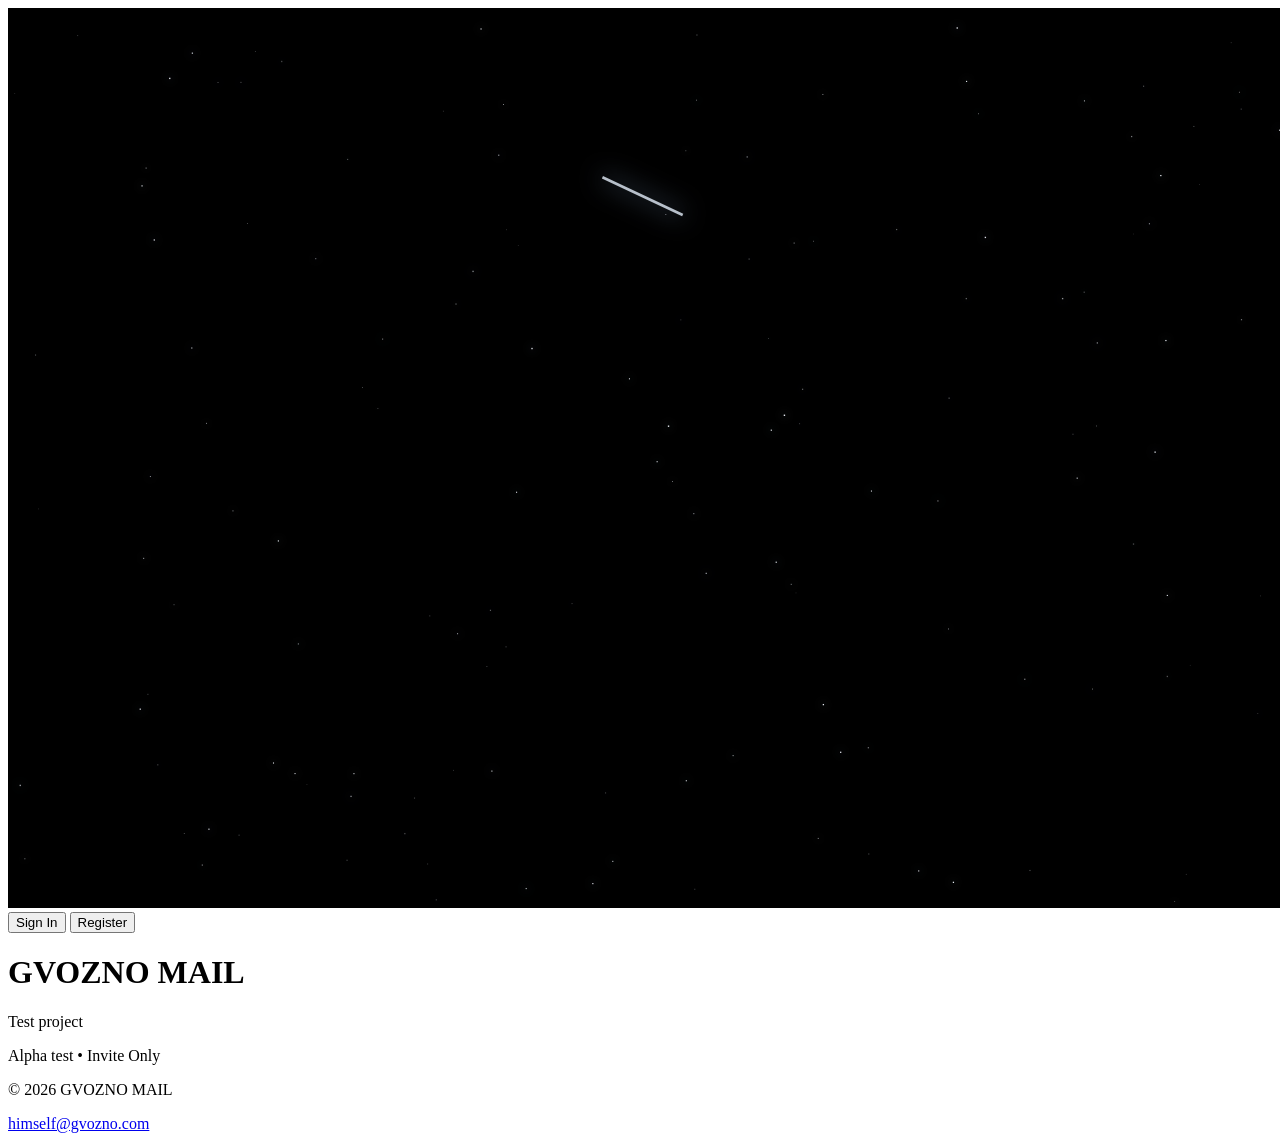
==== index.html @ 1ba91f4c "Create index.html" ====
<!DOCTYPE html>
<html lang="en">
<head>
    <meta charset="UTF-8">
    <meta name="viewport" content="width=device-width, initial-scale=1.0">
    <title>Gvozno Mail • Alpha</title>
   
    <meta name="description" content="Gvozno Mail — invite-only email for creators.">
   
    <meta property="og:type" content="website">
    <meta property="og:url" content="https://mail.gvozno.com">
    <meta property="og:title" content="Gvozno Mail • Alpha">
    <meta property="og:description" content="Gvozno Mail • Alpha">
    <meta property="og:image" content="https://gvozno.com/og-preview.png">
    <meta property="og:site_name" content="Gvozno">
   
    <meta name="twitter:card" content="summary_large_image">
    <meta name="twitter:title" content="Gvozno Mail • Alpha">
    <meta name="twitter:description" content="Gvozno Mail • Alpha">
   
    <link rel="canonical" href="https://mail.gvozno.com">
   
    <link rel="icon" href="favicon.png" type="image/png">
    <link rel="apple-touch-icon" href="favicon1.png" type="image/png">
    <meta name="theme-color" content="#000000">
   
    <link rel="stylesheet" href="style.css">
</head>
<body>
    <canvas id="canvas"></canvas>
   
    <header>
        <div class="header-inner">
            <button class="btn">Sign In</button>
            <button class="btn">Register</button>
        </div>
    </header>
   
    <div class="container">
        <div class="hero">
           
            <h1 class="title">GVOZNO MAIL</h1>
           
            <p class="subtitle">Test project</p>
           
            <div class="alpha-card">Alpha test • Invite Only</div>
        </div>
    </div>
   
    <footer>
        <div class="footer-inner">
            <p class="copyright">© 2026 GVOZNO MAIL</p>
            <span id="email-place"></span>
        </div>
    </footer>

    <script>
        const canvas = document.getElementById('canvas');
        const ctx = canvas.getContext('2d');
        let w = canvas.width = window.innerWidth;
        let h = canvas.height = window.innerHeight;
       
        window.addEventListener('resize', () => {
            w = canvas.width = window.innerWidth;
            h = canvas.height = window.innerHeight;
        });

        const stars = [];
        class Star {
            constructor() {
                this.x = Math.random() * w;
                this.y = Math.random() * h;
                this.size = Math.random() * 0.85 + 0.55;
                this.vx = Math.random() * 0.11 + 0.055;
                this.vy = Math.random() * 0.18 + 0.095;
                this.phase = Math.random() * Math.PI * 2;
                this.twinkle = Math.random() * 0.0022 + 0.0011;
            }
            update() {
                this.x += this.vx;
                this.y += this.vy;
                this.phase += this.twinkle;
                if (this.x > w + 40 || this.y > h + 40 || this.x < -40 || this.y < -40) {
                    this.x = Math.random() * w;
                    this.y = Math.random() * h;
                }
            }
            draw() {
                const alpha = 0.62 + Math.sin(this.phase) * 0.35;
                ctx.save();
                ctx.globalAlpha = alpha;
                ctx.fillStyle = '#f4f8ff';
                ctx.shadowBlur = 8;
                ctx.shadowColor = '#b8d4ff';
                ctx.fillRect(this.x, this.y, this.size, this.size);
                ctx.restore();
            }
        }
        for (let i = 0; i < 148; i++) stars.push(new Star());

        const shootingStars = [];
        class ShootingStar {
            constructor() { this.reset(); }
            reset() {
                this.x = Math.random() * w * 1.15 - w * 0.2;
                this.y = Math.random() * h * 0.3;
                this.len = Math.random() * 62 + 45;
                this.speed = Math.random() * 15 + 18;
                this.angle = Math.PI / 180 * (28 + Math.random() * 17);
                this.opacity = 1;
                this.active = true;
            }
            update() {
                this.x += Math.cos(this.angle) * this.speed;
                this.y += Math.sin(this.angle) * this.speed;
                this.opacity -= 0.017;
                if (this.opacity <= 0) this.active = false;
            }
            draw() {
                ctx.save();
                ctx.globalAlpha = this.opacity;
                ctx.strokeStyle = '#e8f3ff';
                ctx.lineWidth = 2.7;
                ctx.shadowBlur = 25;
                ctx.shadowColor = '#a8ceff';
                ctx.beginPath();
                ctx.moveTo(this.x, this.y);
                ctx.lineTo(this.x - Math.cos(this.angle) * this.len, this.y - Math.sin(this.angle) * this.len * 0.75);
                ctx.stroke();
                ctx.restore();
            }
        }

        function animate() {
            ctx.fillStyle = '#000000';
            ctx.fillRect(0, 0, w, h);
            stars.forEach(star => { star.update(); star.draw(); });
            if (Math.random() < 0.012) shootingStars.push(new ShootingStar());
            for (let i = shootingStars.length - 1; i >= 0; i--) {
                const s = shootingStars[i];
                if (s.active) { s.update(); s.draw(); } else shootingStars.splice(i, 1);
            }
            requestAnimationFrame(animate);
        }
        animate();

        document.addEventListener('DOMContentLoaded', () => {
            const encoded = "aGltc2VsZkBndm96bm8uY29t";
            const target = document.getElementById('email-place');
            if (target) {
                const email = atob(encoded);
                const link = document.createElement('a');
                link.href = `mailto:${email}`;
                link.className = 'footer-email';
                link.textContent = email;
                target.appendChild(link);
            }
        });
    </script>
</body>
</html>
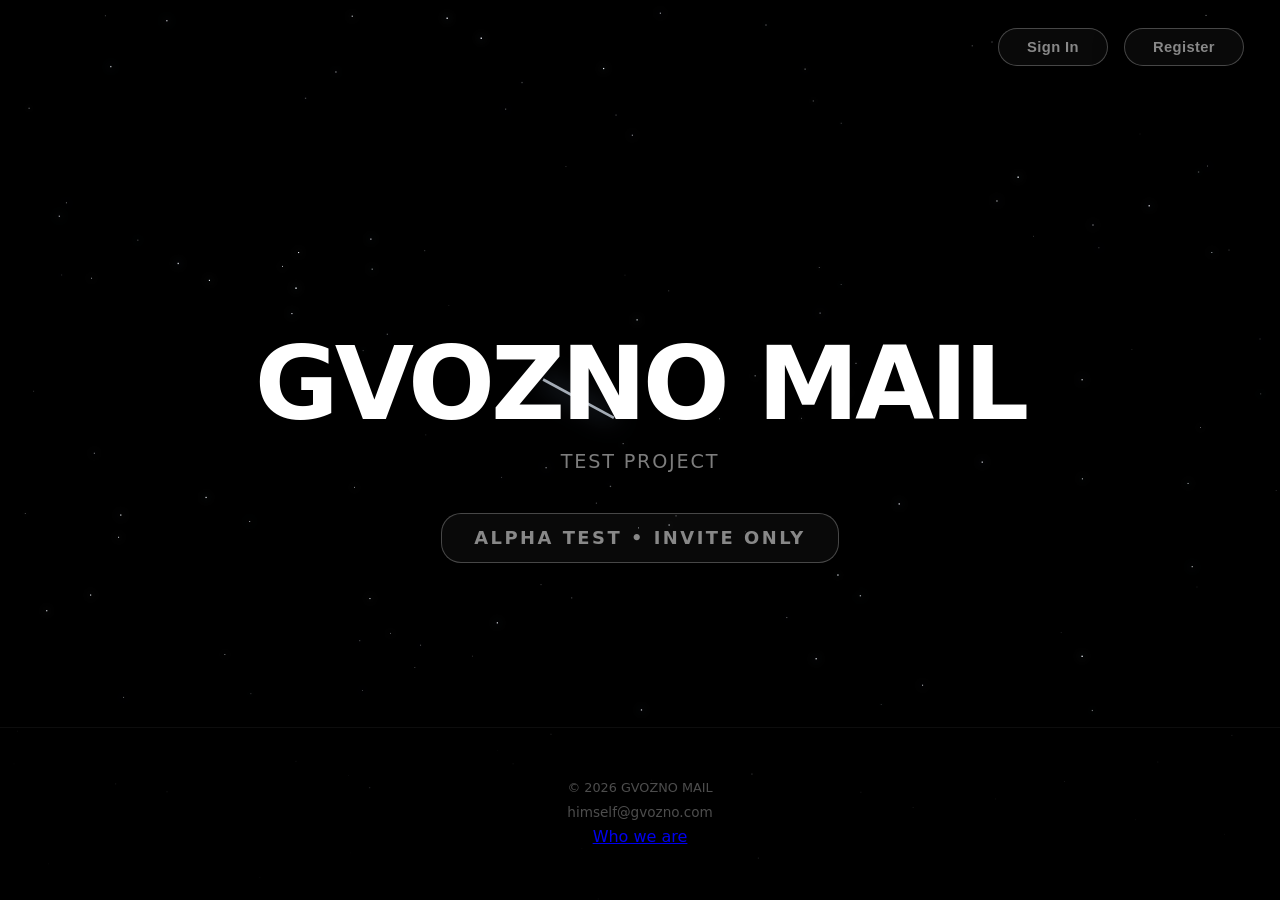
==== commit ee6abc7c: "Update index.html" ====
--- a/index.html
+++ b/index.html
@@ -47,12 +47,15 @@
         </div>
     </div>
    
-    <footer>
-        <div class="footer-inner">
-            <p class="copyright">© 2026 GVOZNO MAIL</p>
-            <span id="email-place"></span>
-        </div>
-    </footer>
+<footer>
+    <div class="footer-inner">
+        <p class="copyright">© 2026 GVOZNO MAIL</p>
+        <span id="email-place"></span>
+        <p class="safe-text">
+            <a href="who.html" class="who-link">Who we are</a>
+        </p>
+    </div>
+</footer>
 
     <script>
         const canvas = document.getElementById('canvas');
--- a/style.css
+++ b/style.css
@@ -0,0 +1,172 @@
+:root {
+    --bg: #000000;
+    --card-bg: rgba(150, 150, 150, 0.06);
+    --border: rgba(255, 255, 255, 0.25);
+    --accent: #ffffff;
+    --dim: #888888;
+    --radius: 20px;
+    --shadow: 0 8px 32px rgba(0, 0, 0, 0.35);
+    --shadow-lg: 0 20px 50px rgba(0, 0, 0, 0.45);
+    --transition: all 0.45s cubic-bezier(0.23, 1, 0.32, 1);
+}
+* {
+    box-sizing: border-box;
+    margin: 0;
+    padding: 0;
+}
+html {
+    scroll-behavior: smooth;
+    font-size: 16px;
+    overscroll-behavior-y: none;
+    background-color: #000000;
+    height: 100dvh;
+}
+body {
+    background: transparent;
+    color: white;
+    font-family: system-ui, 'Segoe UI', sans-serif;
+    line-height: 1.6;
+    -webkit-font-smoothing: antialiased;
+    -moz-osx-font-smoothing: grayscale;
+    min-height: 100dvh;
+    overscroll-behavior-y: none;
+}
+canvas {
+    position: fixed;
+    inset: 0;
+    z-index: -1;
+    display: block;
+    pointer-events: none;
+}
+.alpha-card {
+    padding: 10px 32px;
+    font-size: clamp(0.95rem, 2.2vw, 1.12rem);
+    font-weight: 600;
+    letter-spacing: 2.5px;
+    text-transform: uppercase;
+    color: var(--dim);
+    background: var(--card-bg);
+    border: 1px solid var(--border);
+    border-radius: var(--radius);
+    box-shadow: var(--shadow);
+    display: inline-block;
+    white-space: nowrap;
+    transition: none;
+}
+header {
+    position: fixed;
+    top: 28px;
+    right: 36px;
+    z-index: 100;
+}
+.header-inner {
+    display: flex;
+    gap: 16px;
+}
+.btn {
+    background: var(--card-bg);
+    border: 1px solid var(--border);
+    box-shadow: var(--shadow);
+    padding: 10px 28px;
+    font-size: 0.92rem;
+    font-weight: 600;
+    color: var(--dim);
+    border-radius: 20px;
+    cursor: pointer;
+    letter-spacing: 0.4px;
+    transition: var(--transition);
+    overflow: hidden;
+}
+.btn:hover,
+.btn:focus-visible {
+    background: rgba(255,255,255,0.09);
+    color: white;
+    border-color: rgba(255,255,255,0.35);
+}
+.container {
+    max-width: 1000px;
+    margin: 0 auto;
+    padding: 0 20px;
+    height: 100dvh;
+    display: flex;
+    align-items: center;
+    justify-content: center;
+}
+.hero {
+    text-align: center;
+}
+.title {
+    font-size: clamp(3.8rem, 8.5vw, 6.4rem);
+    font-weight: 800;
+    letter-spacing: -0.04em;
+    line-height: 0.92;
+    margin-bottom: 1rem;
+}
+.subtitle {
+    font-size: clamp(1rem, 2.3vw, 1.2rem);
+    font-weight: 400;
+    letter-spacing: 1.8px;
+    text-transform: uppercase;
+    color: var(--dim);
+    margin-bottom: 2.2rem;
+    opacity: 0.92;
+}
+footer {
+    position: fixed;
+    bottom: 0;
+    left: 0;
+    right: 0;
+    background: rgba(0, 0, 0, 0.85);
+    padding: 50px 0;
+    text-align: center;
+    border-top: 1px solid rgba(255,255,255,0.05);
+    z-index: 10;
+}
+.copyright {
+    font-size: 0.8rem;
+    color: rgba(255,255,255,0.3);
+    text-transform: uppercase;
+    margin: 0;
+}
+.footer-email {
+    color: rgba(255,255,255,0.3);
+    text-decoration: none;
+    font-size: 0.85rem;
+    transition: color 0.3s;
+}
+.footer-email:hover {
+    color: white;
+}
+@media (max-width: 768px) {
+    header {
+        top: 20px;
+        right: 20px;
+        left: 20px;
+        justify-content: center;
+    }
+    .header-inner {
+        width: 100%;
+        justify-content: center;
+        gap: 12px;
+    }
+    .btn {
+        flex: 1;
+        max-width: 160px;
+        padding: 10px 20px;
+    }
+    .title {
+        font-size: clamp(3.2rem, 11vw, 5.4rem);
+    }
+    .subtitle {
+        font-size: 1rem;
+        margin-bottom: 1.8rem;
+    }
+    .alpha-card {
+        padding: 8px 24px;
+        font-size: 1rem;
+        letter-spacing: 2px;
+    }
+}
+@media (prefers-reduced-motion: reduce) {
+    * { transition: none !important; }
+}
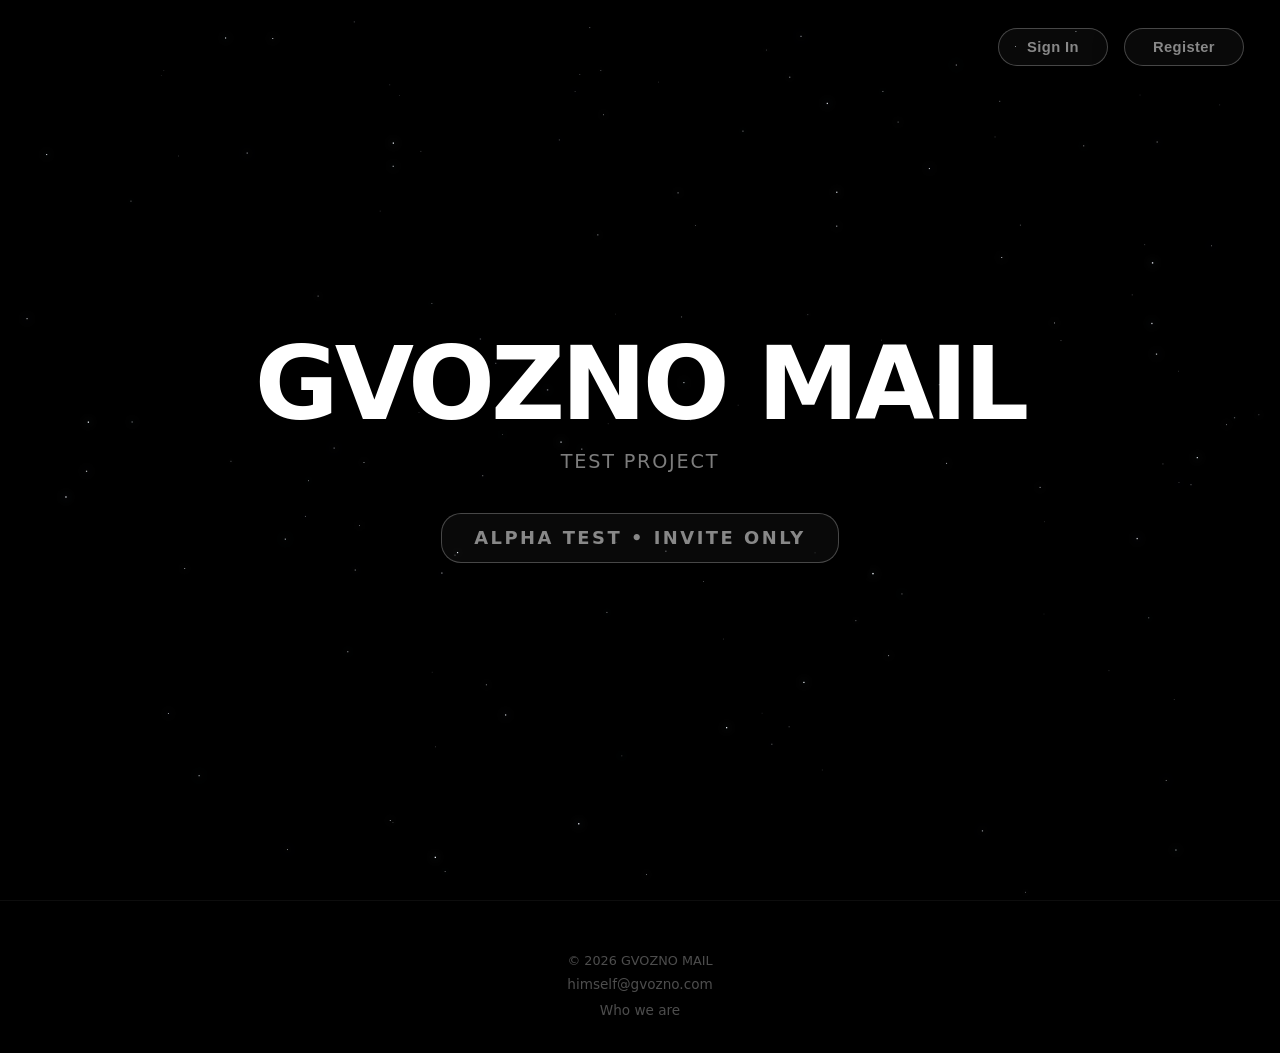
==== commit 3b5091c0: "Update index.html" ====
--- a/index.html
+++ b/index.html
@@ -57,108 +57,7 @@
     </div>
 </footer>
 
-    <script>
-        const canvas = document.getElementById('canvas');
-        const ctx = canvas.getContext('2d');
-        let w = canvas.width = window.innerWidth;
-        let h = canvas.height = window.innerHeight;
-       
-        window.addEventListener('resize', () => {
-            w = canvas.width = window.innerWidth;
-            h = canvas.height = window.innerHeight;
-        });
-
-        const stars = [];
-        class Star {
-            constructor() {
-                this.x = Math.random() * w;
-                this.y = Math.random() * h;
-                this.size = Math.random() * 0.85 + 0.55;
-                this.vx = Math.random() * 0.11 + 0.055;
-                this.vy = Math.random() * 0.18 + 0.095;
-                this.phase = Math.random() * Math.PI * 2;
-                this.twinkle = Math.random() * 0.0022 + 0.0011;
-            }
-            update() {
-                this.x += this.vx;
-                this.y += this.vy;
-                this.phase += this.twinkle;
-                if (this.x > w + 40 || this.y > h + 40 || this.x < -40 || this.y < -40) {
-                    this.x = Math.random() * w;
-                    this.y = Math.random() * h;
-                }
-            }
-            draw() {
-                const alpha = 0.62 + Math.sin(this.phase) * 0.35;
-                ctx.save();
-                ctx.globalAlpha = alpha;
-                ctx.fillStyle = '#f4f8ff';
-                ctx.shadowBlur = 8;
-                ctx.shadowColor = '#b8d4ff';
-                ctx.fillRect(this.x, this.y, this.size, this.size);
-                ctx.restore();
-            }
-        }
-        for (let i = 0; i < 148; i++) stars.push(new Star());
-
-        const shootingStars = [];
-        class ShootingStar {
-            constructor() { this.reset(); }
-            reset() {
-                this.x = Math.random() * w * 1.15 - w * 0.2;
-                this.y = Math.random() * h * 0.3;
-                this.len = Math.random() * 62 + 45;
-                this.speed = Math.random() * 15 + 18;
-                this.angle = Math.PI / 180 * (28 + Math.random() * 17);
-                this.opacity = 1;
-                this.active = true;
-            }
-            update() {
-                this.x += Math.cos(this.angle) * this.speed;
-                this.y += Math.sin(this.angle) * this.speed;
-                this.opacity -= 0.017;
-                if (this.opacity <= 0) this.active = false;
-            }
-            draw() {
-                ctx.save();
-                ctx.globalAlpha = this.opacity;
-                ctx.strokeStyle = '#e8f3ff';
-                ctx.lineWidth = 2.7;
-                ctx.shadowBlur = 25;
-                ctx.shadowColor = '#a8ceff';
-                ctx.beginPath();
-                ctx.moveTo(this.x, this.y);
-                ctx.lineTo(this.x - Math.cos(this.angle) * this.len, this.y - Math.sin(this.angle) * this.len * 0.75);
-                ctx.stroke();
-                ctx.restore();
-            }
-        }
-
-        function animate() {
-            ctx.fillStyle = '#000000';
-            ctx.fillRect(0, 0, w, h);
-            stars.forEach(star => { star.update(); star.draw(); });
-            if (Math.random() < 0.012) shootingStars.push(new ShootingStar());
-            for (let i = shootingStars.length - 1; i >= 0; i--) {
-                const s = shootingStars[i];
-                if (s.active) { s.update(); s.draw(); } else shootingStars.splice(i, 1);
-            }
-            requestAnimationFrame(animate);
-        }
-        animate();
-
-        document.addEventListener('DOMContentLoaded', () => {
-            const encoded = "aGltc2VsZkBndm96bm8uY29t";
-            const target = document.getElementById('email-place');
-            if (target) {
-                const email = atob(encoded);
-                const link = document.createElement('a');
-                link.href = `mailto:${email}`;
-                link.className = 'footer-email';
-                link.textContent = email;
-                target.appendChild(link);
-            }
-        });
-    </script>
+        <script src="script.js"></script>
+        
 </body>
 </html>
--- a/style.css
+++ b/style.css
@@ -21,6 +21,14 @@
     background-color: #000000;
     height: 100dvh;
 }
+
+::-webkit-scrollbar { width: 5px; }
+::-webkit-scrollbar-track { background: #111; }
+::-webkit-scrollbar-thumb { 
+    background: linear-gradient(#555, #333); 
+    border-radius: 10px; 
+}
+
 body {
     background: transparent;
     color: white;
@@ -111,17 +119,20 @@
     margin-bottom: 2.2rem;
     opacity: 0.92;
 }
+
 footer {
-    position: fixed;
-    bottom: 0;
-    left: 0;
-    right: 0;
     background: rgba(0, 0, 0, 0.85);
-    padding: 50px 0;
+    padding: 50px 0 30px;
     text-align: center;
     border-top: 1px solid rgba(255,255,255,0.05);
-    z-index: 10;
-}
+}
+
+.footer-inner {
+    max-width: 1000px;
+    margin: 0 auto;
+    padding: 0 20px;
+}
+
 .copyright {
     font-size: 0.8rem;
     color: rgba(255,255,255,0.3);
@@ -137,6 +148,18 @@
 .footer-email:hover {
     color: white;
 }
+
+.who-link {
+    color: rgba(255,255,255,0.3);
+    text-decoration: none;
+    font-size: 0.85rem;
+    transition: color 0.3s;
+}
+
+.who-link:hover {
+    color: white;
+}
+
 @media (max-width: 768px) {
     header {
         top: 20px;
@@ -166,7 +189,14 @@
         font-size: 1rem;
         letter-spacing: 2px;
     }
-}
+    .container {
+        padding: 100px 20px 80px;
+    }
+    footer {
+        padding: 40px 0 20px;
+    }
+}
+
 @media (prefers-reduced-motion: reduce) {
     * { transition: none !important; }
 }
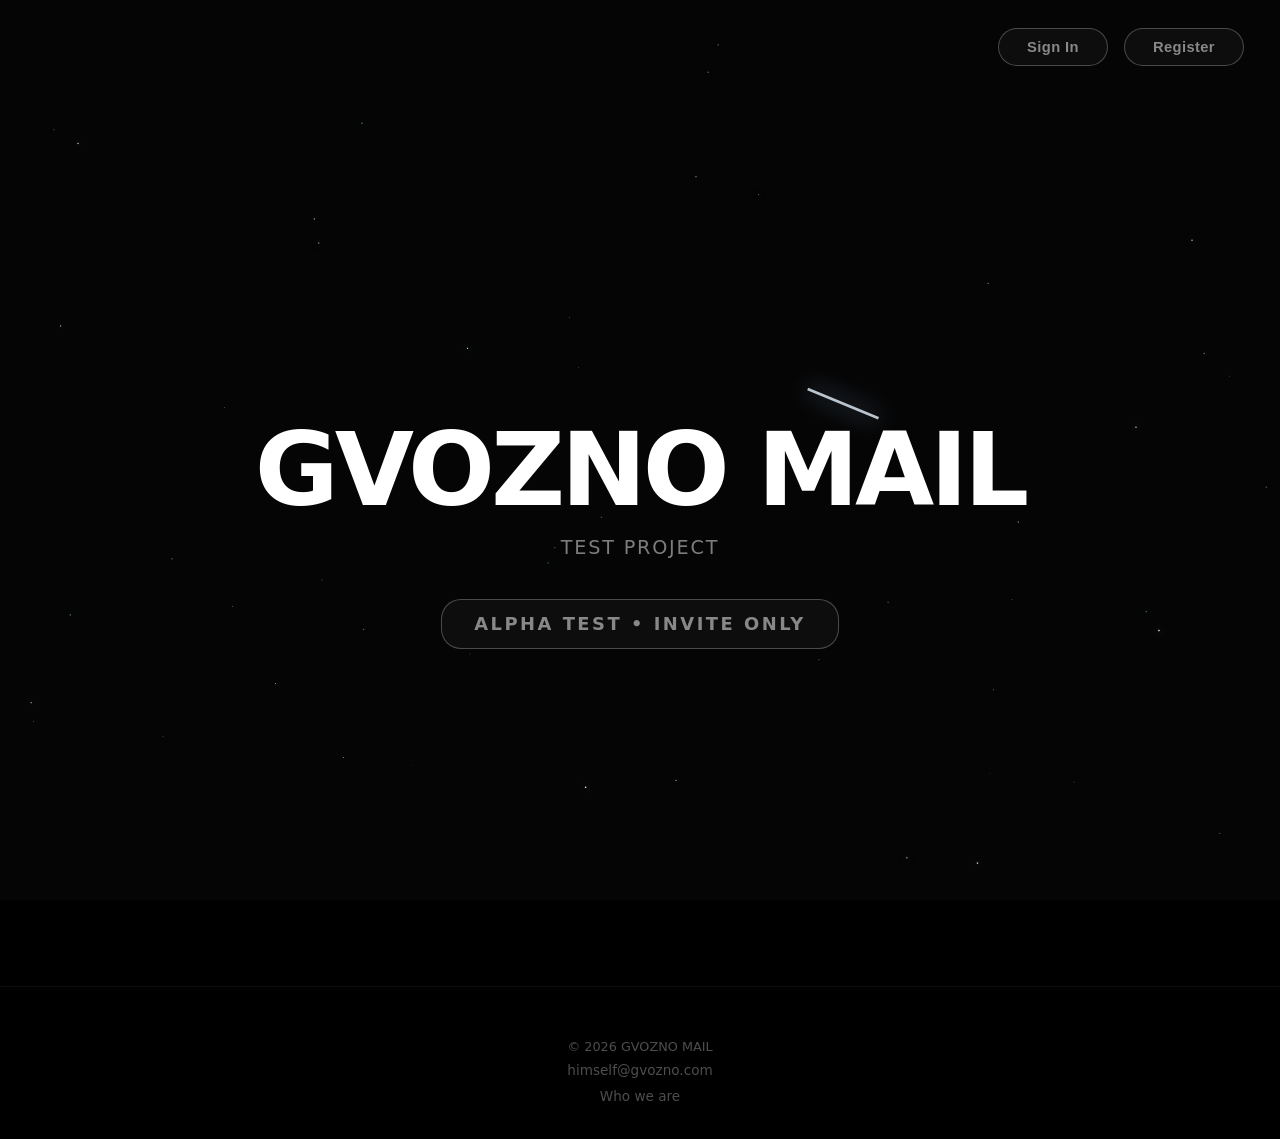
==== commit 93953822: "Update index.html" ====
--- a/index.html
+++ b/index.html
@@ -30,11 +30,15 @@
     <canvas id="canvas"></canvas>
    
     <header>
-        <div class="header-inner">
-            <button class="btn">Sign In</button>
-            <button class="btn">Register</button>
-        </div>
-    </header>
+    <div class="header-inner">
+        <button class="btn primary" type="button" id="sign-in-btn" aria-label="Sign in to Gvozno Mail">
+            Sign In
+        </button>
+        <button class="btn primary" type="button" id="register-btn" aria-label="Register for Gvozno Mail">
+            Register
+        </button>
+    </div>
+</header>
    
     <div class="container">
         <div class="hero">
--- a/style.css
+++ b/style.css
@@ -56,25 +56,23 @@
     background: var(--card-bg);
     border: 1px solid var(--border);
     border-radius: var(--radius);
-    box-shadow: var(--shadow);
     display: inline-block;
     white-space: nowrap;
     transition: none;
 }
 header {
-    position: fixed;
-    top: 28px;
-    right: 36px;
-    z-index: 100;
+    padding: 28px 36px 20px; /* отступы сверху и по бокам */
+    text-align: right;       /* кнопки справа, как раньше */
 }
+
 .header-inner {
     display: flex;
     gap: 16px;
+    justify-content: flex-end; /* кнопки прижаты вправо */
 }
 .btn {
     background: var(--card-bg);
     border: 1px solid var(--border);
-    box-shadow: var(--shadow);
     padding: 10px 28px;
     font-size: 0.92rem;
     font-weight: 600;
@@ -121,7 +119,6 @@
 }
 
 footer {
-    background: rgba(0, 0, 0, 0.85);
     padding: 50px 0 30px;
     text-align: center;
     border-top: 1px solid rgba(255,255,255,0.05);
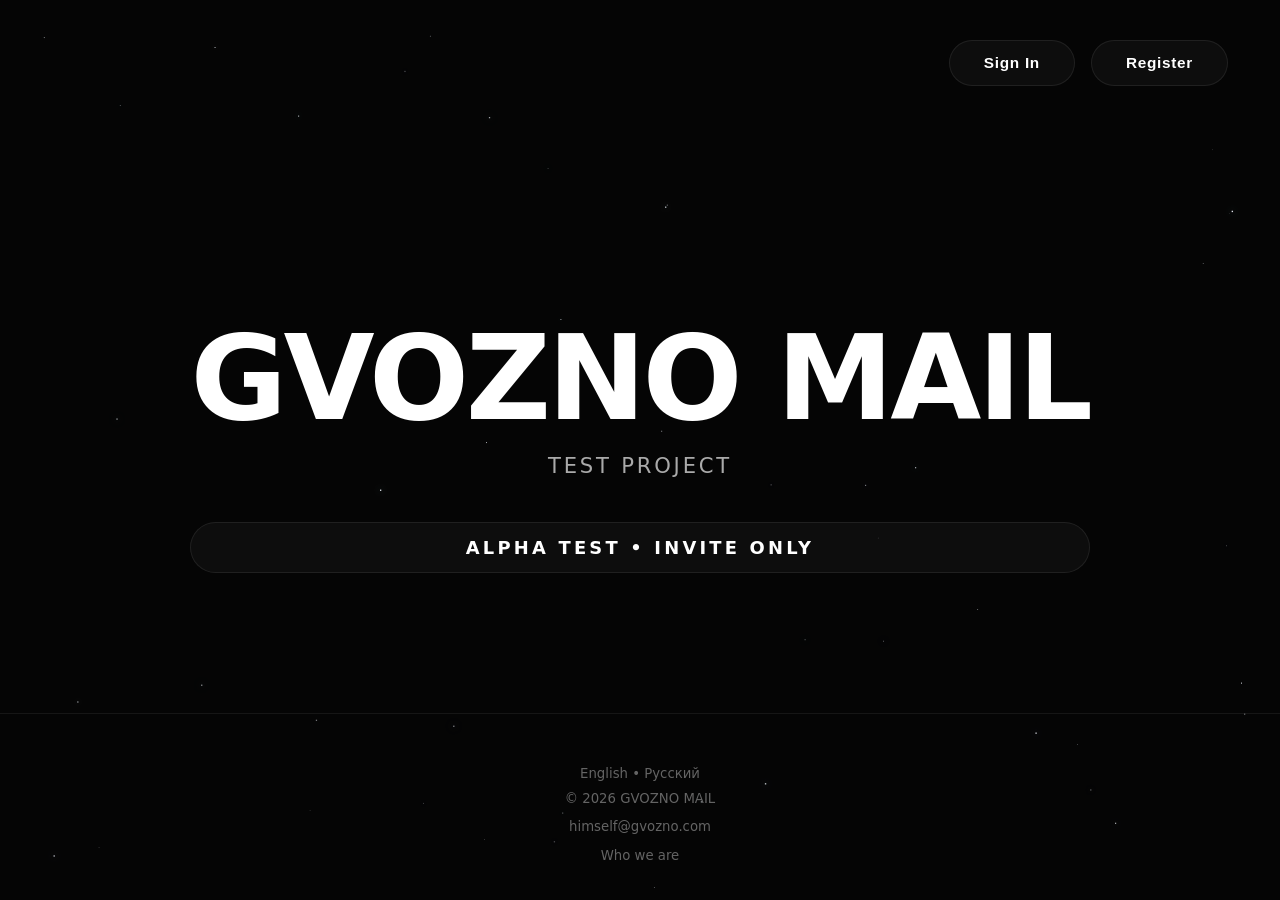
==== commit 53988f26: "Add files via upload" ====
--- a/index.html
+++ b/index.html
@@ -1,67 +1,57 @@
-<!DOCTYPE html>
-<html lang="en">
-<head>
-    <meta charset="UTF-8">
-    <meta name="viewport" content="width=device-width, initial-scale=1.0">
-    <title>Gvozno Mail • Alpha</title>
-   
-    <meta name="description" content="Gvozno Mail — invite-only email for creators.">
-   
-    <meta property="og:type" content="website">
-    <meta property="og:url" content="https://mail.gvozno.com">
-    <meta property="og:title" content="Gvozno Mail • Alpha">
-    <meta property="og:description" content="Gvozno Mail • Alpha">
-    <meta property="og:image" content="https://gvozno.com/og-preview.png">
-    <meta property="og:site_name" content="Gvozno">
-   
-    <meta name="twitter:card" content="summary_large_image">
-    <meta name="twitter:title" content="Gvozno Mail • Alpha">
-    <meta name="twitter:description" content="Gvozno Mail • Alpha">
-   
-    <link rel="canonical" href="https://mail.gvozno.com">
-   
-    <link rel="icon" href="favicon.png" type="image/png">
-    <link rel="apple-touch-icon" href="favicon1.png" type="image/png">
-    <meta name="theme-color" content="#000000">
-   
-    <link rel="stylesheet" href="style.css">
-</head>
-<body>
-    <canvas id="canvas"></canvas>
-   
-    <header>
-    <div class="header-inner">
-        <button class="btn primary" type="button" id="sign-in-btn" aria-label="Sign in to Gvozno Mail">
-            Sign In
-        </button>
-        <button class="btn primary" type="button" id="register-btn" aria-label="Register for Gvozno Mail">
-            Register
-        </button>
-    </div>
-</header>
-   
-    <div class="container">
-        <div class="hero">
-           
-            <h1 class="title">GVOZNO MAIL</h1>
-           
-            <p class="subtitle">Test project</p>
-           
-            <div class="alpha-card">Alpha test • Invite Only</div>
-        </div>
-    </div>
-   
-<footer>
-    <div class="footer-inner">
-        <p class="copyright">© 2026 GVOZNO MAIL</p>
-        <span id="email-place"></span>
-        <p class="safe-text">
-            <a href="who.html" class="who-link">Who we are</a>
-        </p>
-    </div>
-</footer>
-
-        <script src="script.js"></script>
-        
-</body>
-</html>
+<!DOCTYPE html>
+<html lang="en">
+<head>
+    <meta charset="UTF-8">
+    <meta name="viewport" content="width=device-width, initial-scale=1.0">
+    <title>Gvozno Mail • Alpha</title>
+
+    <meta http-equiv="refresh" content="0; url=/en/">
+
+    <meta name="robots" content="noindex, nofollow">
+
+    <script>
+        const userLang = (
+            navigator.languages?.[0] ||
+            navigator.language ||
+            navigator.browserLanguage ||
+            navigator.userLanguage ||
+            'en'
+        ).toLowerCase();
+
+        const isRussian = userLang.startsWith('ru') ||
+                         userLang.includes('-ru') ||
+                         userLang === 'russian';
+
+        if (isRussian) {
+            window.location.replace('/ru/');
+        } else {
+            window.location.replace('/en/');
+        }
+
+        setTimeout(() => {
+            if (!document.hidden) {
+                window.location.replace('/en/');
+            }
+        }, 1500);
+    </script>
+
+    <style>
+        body {
+            margin: 0;
+            height: 100dvh;
+            background: #000;
+            color: #666;
+            font-family: system-ui, sans-serif;
+            display: grid;
+            place-items: center;
+            text-align: center;
+        }
+        a { color: #aaa; text-decoration: underline; }
+    </style>
+</head>
+<body>
+    <p>Redirecting...<br>
+       <small>If nothing happens → <a href="/en/">English</a> / <a href="/ru/">Русский</a></small>
+    </p>
+</body>
+</html>
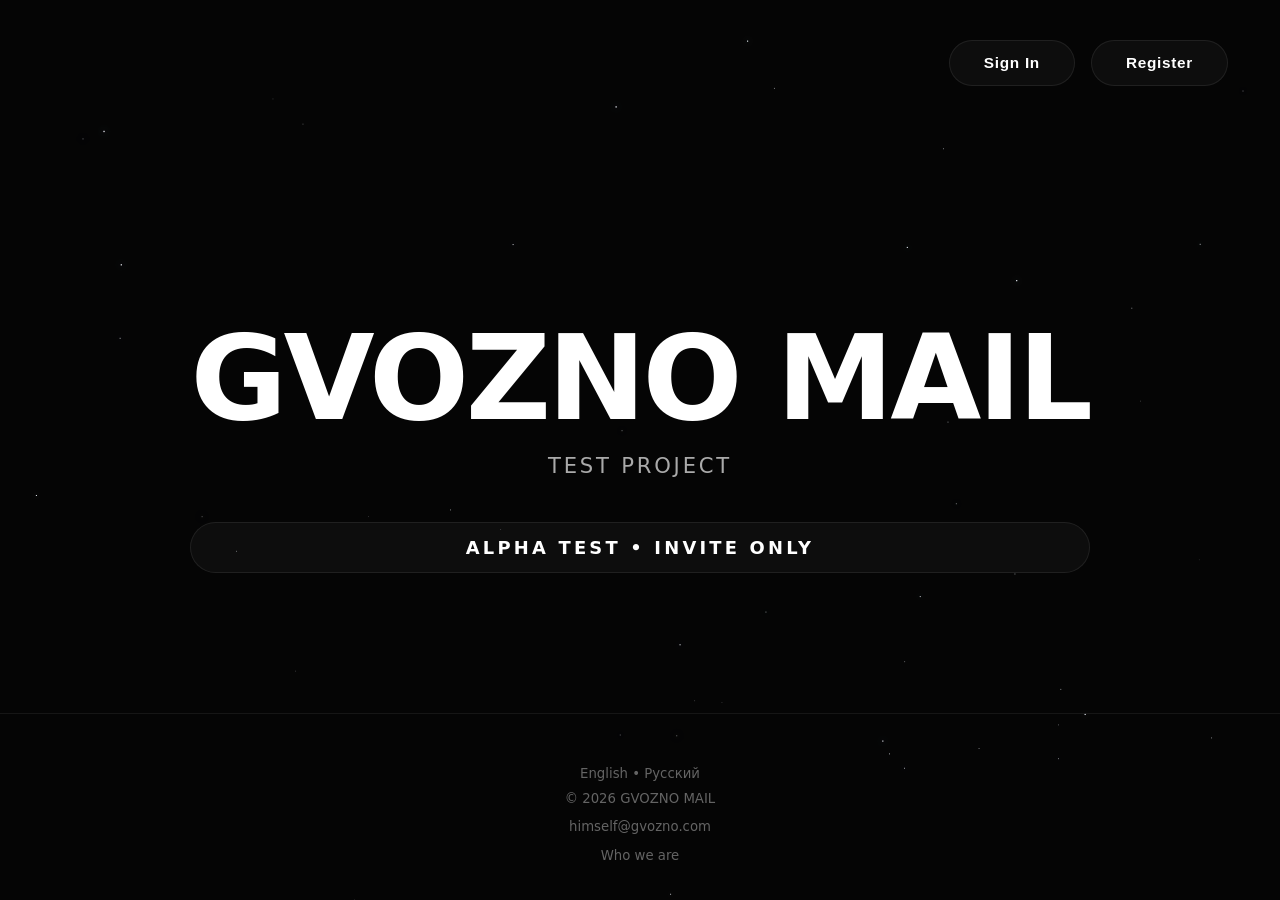
==== commit ee832c67: "Update index.html" ====
--- a/index.html
+++ b/index.html
@@ -1,57 +1,23 @@
 <!DOCTYPE html>
-<html lang="en">
+<html lang="en" style="background-color: #050505;">
 <head>
     <meta charset="UTF-8">
-    <meta name="viewport" content="width=device-width, initial-scale=1.0">
-    <title>Gvozno Mail • Alpha</title>
+
+    <meta name="robots" content="noindex, nofollow">
+    
+    <script>
+        (function() {
+            var l = (navigator.languages?.[0] || navigator.language || 'en').toLowerCase();
+            var target = l.startsWith('ru') ? '/ru/' : '/en/';
+            window.location.replace(target);
+        })();
+    </script>
 
     <meta http-equiv="refresh" content="0; url=/en/">
+    
+    <style>body { background: #050505; margin: 0; }</style>
+</head>
 
-    <meta name="robots" content="noindex, nofollow">
+<body></body>
 
-    <script>
-        const userLang = (
-            navigator.languages?.[0] ||
-            navigator.language ||
-            navigator.browserLanguage ||
-            navigator.userLanguage ||
-            'en'
-        ).toLowerCase();
-
-        const isRussian = userLang.startsWith('ru') ||
-                         userLang.includes('-ru') ||
-                         userLang === 'russian';
-
-        if (isRussian) {
-            window.location.replace('/ru/');
-        } else {
-            window.location.replace('/en/');
-        }
-
-        setTimeout(() => {
-            if (!document.hidden) {
-                window.location.replace('/en/');
-            }
-        }, 1500);
-    </script>
-
-    <style>
-        body {
-            margin: 0;
-            height: 100dvh;
-            background: #000;
-            color: #666;
-            font-family: system-ui, sans-serif;
-            display: grid;
-            place-items: center;
-            text-align: center;
-        }
-        a { color: #aaa; text-decoration: underline; }
-    </style>
-</head>
-<body>
-    <p>Redirecting...<br>
-       <small>If nothing happens → <a href="/en/">English</a> / <a href="/ru/">Русский</a></small>
-    </p>
-</body>
-</html>+</html>
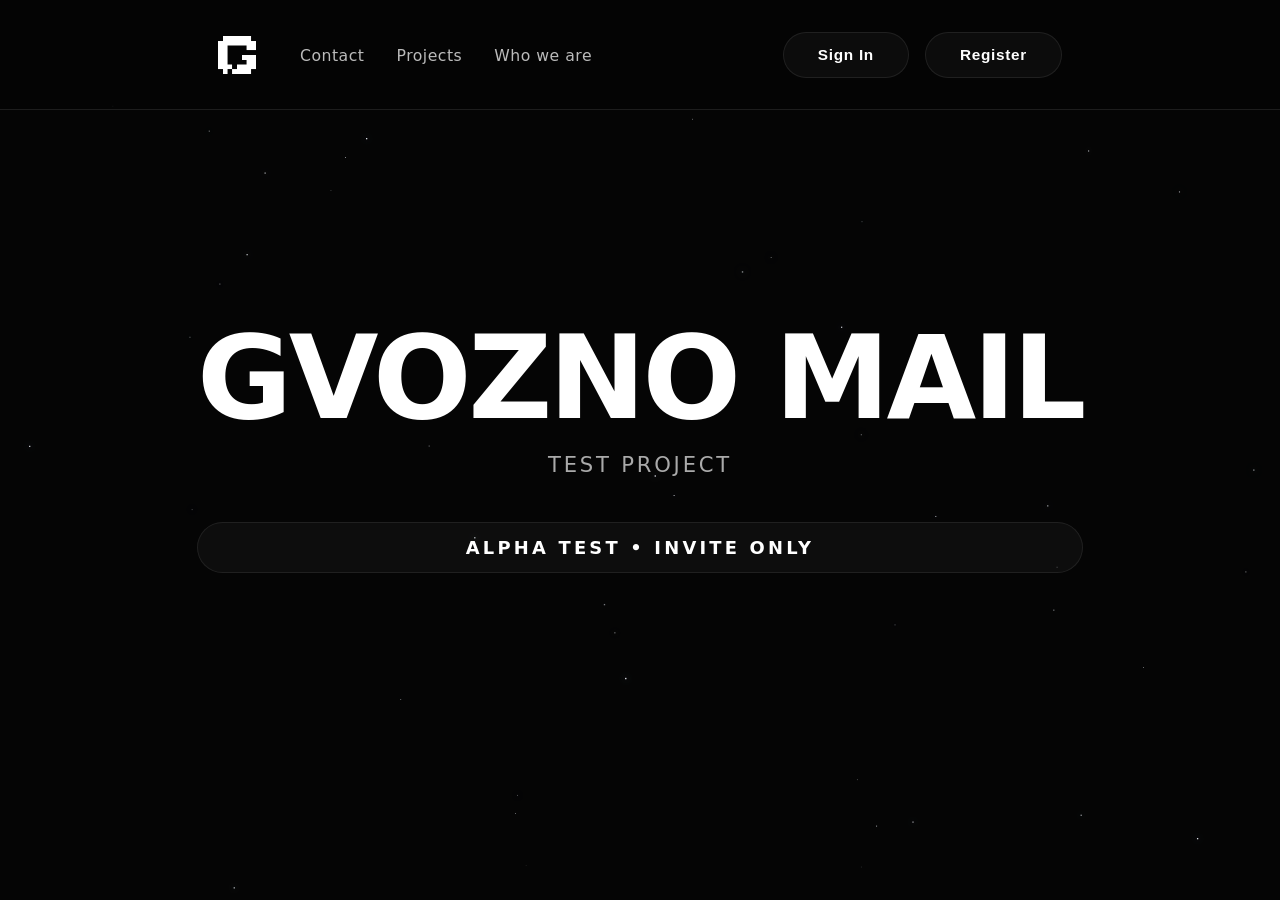
==== commit 27b4518e: "Add files via upload" ====
--- a/index.html
+++ b/index.html
@@ -1,23 +1,51 @@
 <!DOCTYPE html>
-<html lang="en" style="background-color: #050505;">
+<html lang="en" style="background:#050505">
 <head>
     <meta charset="UTF-8">
-
-    <meta name="robots" content="noindex, nofollow">
+    <meta name="robots" content="noindex,nofollow">
     
     <script>
         (function() {
-            var l = (navigator.languages?.[0] || navigator.language || 'en').toLowerCase();
-            var target = l.startsWith('ru') ? '/ru/' : '/en/';
+            const lang = (
+                navigator.languages?.[0] ||
+                navigator.language ||
+                navigator.userLanguage ||
+                'en'
+            ).toLowerCase().slice(0,2);
+
+            const target = lang === 'ru' ? '/ru/' : '/en/';
+            
             window.location.replace(target);
         })();
     </script>
 
     <meta http-equiv="refresh" content="0; url=/en/">
-    
-    <style>body { background: #050505; margin: 0; }</style>
+
+    <style>
+        body {
+            margin: 0;
+            background: #050505;
+            color: #fff;
+            font-family: system-ui, sans-serif;
+        }
+        noscript {
+            position: fixed;
+            inset: 0;
+            display: flex;
+            align-items: center;
+            justify-content: center;
+            background: #050505;
+            color: #aaa;
+            font-size: 1.1rem;
+        }
+    </style>
 </head>
-
-<body></body>
-
-</html>
+<body>
+    <noscript>
+        <p>Пожалуйста, включите JavaScript или перейдите вручную:<br>
+           <a href="/en/" style="color:#fff">English version</a> | 
+           <a href="/ru/" style="color:#fff">Русская версия</a>
+        </p>
+    </noscript>
+</body>
+</html>
